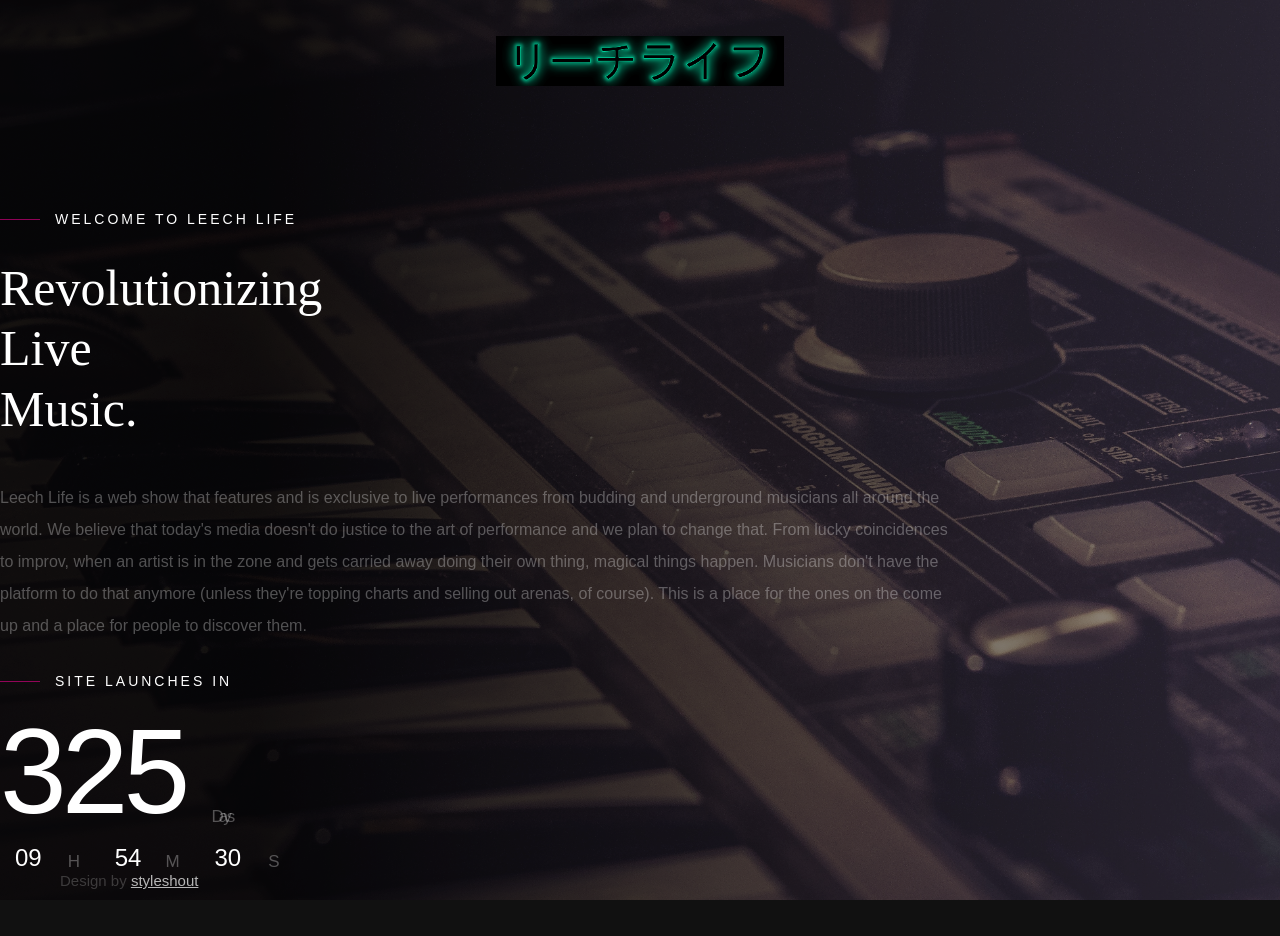
==== index.html @ 6edd4571 "cc" ====
<!DOCTYPE html>
<html class="no-js" lang="en">
<head>
 <title> Leech Life </title>
    <!--- basic page needs
    ================================================== -->
    <meta charset="utf-8">
 
    <meta name="description" content="">
    <meta name="author" content="">

    <!-- mobile specific metas
    ================================================== -->
    <meta name="viewport" content="width=device-width, initial-scale=1">

    <!-- CSS
    ================================================== -->
    <link rel="stylesheet" href="css/base.css">
    <link rel="stylesheet" href="css/vendor.css">
    <link rel="stylesheet" href="css/main.css">

    <!-- script
    ================================================== -->
    <script src="js/modernizr.js"></script>
    <script src="js/pace.min.js"></script>



    
</head> 

<body>

    <!-- home
    ================================================== -->
    <main class="s-home s-home--static">

        <div class="overlay"></div>

        <div class="home-content">

            <div class="home-logo">
                <a href="index.html">
                    <img src="images/logo.gif" alt="Homepage">
                </a>
            </div>

            <div class="row home-content__main">

                <div class="col-eight home-content__text pull-right">
                    <h3>Welcome to Leech Life</h3>

                    <h1>
                    Revolutionizing <br>
                    Live <br> Music.
                    </h1>
 
                    <p>
                 Leech Life is a web show that features and is exclusive to live performances from budding and underground musicians all around the world. We believe that today's media doesn't do justice to the art of performance and we plan to change that. From lucky coincidences to improv, when an artist is in the zone and gets carried away doing their own thing, magical things happen. Musicians don't have the platform to do that anymore (unless they're topping charts and selling out arenas, of course). This is a place for the ones on the come up and a place for people to discover them.

                    </p>

                    <div class="home-content__subscribe">
                        
                    </div>
                </div>  <!-- end home-content__text -->

                <div class="col-four home-content__counter">
                    <h3>Site Launches in</h3>

                    <div class="home-content__clock">
                        <div class="top">
                            <div class="time days">
                                325
                                <span>Days</span>
                            </div>
                        </div>    
                        <div class="time hours">
                            09
                            <span>H</span>
                        </div>
                        <div class="time minutes">
                            54
                            <span>M</span>
                        </div>
                        <div class="time seconds">
                            30
                            <span>S</span>
                        </div>
                    </div>  <!-- end home-content__clock -->
                </div>  <!-- end home-content__counter -->

            </div>  <!-- end home-content__main -->

            <ul class="home-social">
                <li>
                <a href="https://www.facebook.com/Leech-Life-Music-225898601422349/"><i class="fab fa-facebook-f" aria-hidden="true"></i><span>Facebook</span></a>
                </li>
                
                <li>
                <a href="https://www.instagram.com/leechlifemusic/?hl=en"><i class="fab fa-instagram" aria-hidden="true"></i><span>Instagram</span></a>
                </li>
               <li>
                            <a href="#0"><i class="fab fa-twitter" aria-hidden="true"></i>
                            <span>Twiiter</span></a>
                        </li>
<li>
                            <a href="#0"><i class="fab fa-dribbble" aria-hidden="true"></i>
                            <span>Dribbble</span></a>
                        </li>
  
            </ul> <!-- end home-social --> 

            <div class="row home-copyright">
                
                <span>Design by <a href="https://www.styleshout.com/">styleshout</a></span>
            </div> <!-- end home-copyright -->
            <div class="home-content__line"></div>

        </div> <!-- end home-content -->

    </main> <!-- end s-home -->

    <!-- info
    ================================================== -->
    


    <!-- preloader
    ================================================== -->
    <div id="preloader">
        <div id="loader">
            <div class="line-scale-pulse-out">
                <div></div>
                <div></div>
                <div></div>
                <div></div>
                <div></div>
            </div>
        </div>
    </div>

    <!-- Java Script
    ================================================== -->
    <script src="js/jquery-3.2.1.min.js"></script>
    <script src="js/plugins.js"></script>
    <script src="js/main.js"></script>

</body>

</html>
---- css/main.css ----
/* =================================================================== 
 *
 *  Count v1.0 Main Stylesheet
 *  04-16-2018
 *  ------------------------------------------------------------------
 *
 *  TOC:
 *  # base style overrides
 *    ## links
 *  # typography & general theme styles
 *    ## lists
 *    ## responsive video container
 *    ## floated image
 *    ## tables
 *    ## Spacing
 *    ## pace.js styles - minimal
 *  # preloader
 *  # forms
 *    ## style placeholder text
 *    ## change autocomplete styles in chrome
 *  # buttons
 *  # additional components
 *    ## additional typo styles
 *  # home
 *    ## home slides
 *    ## home particles 
 *    ## site logo
 *    ## home content
 *    ## home social
 *    ## home copyright
 *    ## home animations
 *  # info
 *    ## info toggle
 *
 * =================================================================== */


/* ===================================================================
 * # base style overrides - (_document-setup.scss)
 *
 * ------------------------------------------------------------------- */
html {
  font-size: 10px;
}

@media only screen and (max-width:400px) {
  html {
    font-size: 9.411764705882353px;
  }

}

html,
body {
  height: 100%;  /* prevent horizontal scrolling */
  overflow: hidden;
}

body {
  background: #111111;
  font-family: "metropolis-regular", sans-serif;
  font-size: 1.7rem;
  font-style: normal;
  font-weight: normal;
  line-height: 1.765;
  color: #757575;
  margin: 0;
  padding: 0;
}

/* ------------------------------------------------------------------- 
 * ## links - (_document-setup.scss)
 * ------------------------------------------------------------------- */
a {
  color: #ec008c;
  -webkit-transition: all 0.3s ease-in-out;
  transition: all 0.3s ease-in-out;
}

a:hover,
a:focus,
a:active {
  color: #0087cc;
}

a:hover,
a:active {
  outline: 0;
}



/* ===================================================================
 * # typography & general theme styles - (_document-setup.scss)
 * 
 * ------------------------------------------------------------------- */
h1, h2, h3, h4, h5, h6, .h1, .h2, .h3, .h4, .h5, .h6 {
  font-family: "domine-regular", serif;
  color: #000000;
  font-style: normal;
  font-weight: normal;
  text-rendering: optimizeLegibility;
}

h1, .h1, h2, .h2, h3, .h3, h4, .h4 {
  margin-top: 6rem;
  margin-bottom: 1.8rem;
}

@media only screen and (max-width:600px) {
  h1, .h1, h2, .h2, h3, .h3, h4, .h4 {
    margin-top: 5.1rem;
  }
}

h5, .h5, h6, .h6 {
  margin-top: 4.2rem;
  margin-bottom: 1.5rem;
}

@media only screen and (max-width:600px) {
  h5, .h5, h6, .h6 {
    margin-top: 3.6rem;
    margin-bottom: 0.9rem;
  }
}

h1, .h1 {
  font-size: 3.6rem;
  line-height: 1.25;
  letter-spacing: -.1rem;
}

@media only screen and (max-width:600px) {
  h1, .h1 {
    font-size: 3.3rem;
    letter-spacing: -.07rem;
  }

}

h2, .h2 {
  font-size: 3rem;
  line-height: 1.3;
}

h3, .h3 {
  font-size: 2.4rem;
  line-height: 1.25;
}

h4, .h4 {
  font-size: 2.1rem;
  line-height: 1.286;
}

h5, .h5 {
  font-size: 1.6rem;
  line-height: 1.313;
}

h6, .h6 {
  font-size: 1.3rem;
  line-height: 1.385;
  text-transform: uppercase;
  letter-spacing: .16rem;
}

p img {
  margin: 0;
}

p.lead {
  font-family: "metropolis-light", sans-serif;
  font-size: 2rem;
  font-weight: 300;
  line-height: 1.8;
  margin-bottom: 3.6rem;
  color: #000000;
}

@media only screen and (max-width:800px) {
  p.lead {
    font-size: 1.8rem;
  }

}

em,
i,
strong,
b {
  font-size: inherit;
  line-height: inherit;
  font-style: normal;
  font-weight: normal;
}

em,
i {
  font-family: "metropolis-italic", sans-serif;
}

strong,
b {
  font-family: "metropolis-bold", sans-serif;
}

small {
  font-size: 1.2rem;
  line-height: inherit;
}

blockquote {
  margin: 3.9rem 0;
  padding-left: 4.5rem;
  position: relative;
}

blockquote:before {
  content: "\201C";
  font-size: 10rem;
  line-height: 0px;
  margin: 0;
  color: rgba(0, 0, 0, 0.25);
  font-family: arial, sans-serif;
  position: absolute;
  top: 3.6rem;
  left: 0;
}

blockquote p {
  font-family: "domine-regular", serif;
  padding: 0;
  font-size: 2.1rem;
  line-height: 1.857;
  color: #111111;
}

blockquote cite {
  display: block;
  font-family: "domine-regular", serif;
  font-size: 1.4rem;
  font-style: normal;
  line-height: 1.5;
}

blockquote cite:before {
  content: "\2014 \0020";
}

blockquote cite a,
blockquote cite a:visited {
  color: #828282;
  border: none;
}

abbr {
  font-family: "metropolis-bold", sans-serif;
  font-variant: small-caps;
  text-transform: lowercase;
  letter-spacing: .05rem;
  color: #828282;
}

var,
kbd,
samp,
code,
pre {
  font-family: Consolas, "Andale Mono", Courier, "Courier New", monospace;
}

pre {
  padding: 2.4rem 3rem 3rem;
  background: #F1F1F1;
  overflow-x: auto;
}

code {
  font-size: 1.4rem;
  margin: 0 .2rem;
  padding: .3rem .6rem;
  white-space: nowrap;
  background: #F1F1F1;
  border: 1px solid #E1E1E1;
  border-radius: 3px;
}

pre > code {
  display: block;
  white-space: pre;
  line-height: 2;
  padding: 0;
  margin: 0;
}

pre.prettyprint > code {
  border: none;
}

del {
  text-decoration: line-through;
}

abbr[title],
dfn[title] {
  border-bottom: 1px dotted;
  cursor: help;
  text-decoration: none;
}

mark {
  background: #ffd900;
  color: #000000;
}

hr {
  border: solid rgba(0, 0, 0, 0.1);
  border-width: 1px 0 0;
  clear: both;
  margin: 2.4rem 0 1.5rem;
  height: 0;
}

/* ------------------------------------------------------------------- 
 * ## lists - (_document-setup.scss)
 * ------------------------------------------------------------------- */
ol {
  list-style: decimal;
}

ul {
  list-style: disc;
}

li {
  display: list-item;
}

ol,
ul {
  margin-left: 1.7rem;
}

ul li {
  padding-left: .4rem;
}

ul ul,
ul ol,
ol ol,
ol ul {
  margin: .6rem 0 .6rem 1.7rem;
}

ul.disc li {
  display: list-item;
  list-style: none;
  padding: 0 0 0 .8rem;
  position: relative;
}

ul.disc li::before {
  content: "";
  display: inline-block;
  width: 8px;
  height: 8px;
  border-radius: 50%;
  background: #ec008c;
  position: absolute;
  left: -17px;
  top: 11px;
  vertical-align: middle;
}

dt {
  margin: 0;
  color: #ec008c;
}

dd {
  margin: 0 0 0 2rem;
}

/* ------------------------------------------------------------------- 
 * ## responsive video container - (_document-setup.scss)
 * ------------------------------------------------------------------- */
.video-container {
  position: relative;
  padding-bottom: 56.25%;
  height: 0;
  overflow: hidden;
}

.video-container iframe,
.video-container object,
.video-container embed,
.video-container video {
  position: absolute;
  top: 0;
  left: 0;
  width: 100%;
  height: 100%;
}

/* ------------------------------------------------------------------- 
 * ## floated image - (_document-setup.scss)
 * ------------------------------------------------------------------- */
img.pull-right {
  margin: 1.5rem 0 0 3rem;
}

img.pull-left {
  margin: 1.5rem 3rem 0 0;
}

/* ------------------------------------------------------------------- 
 * ## tables - (_document-setup.scss)
 * ------------------------------------------------------------------- */
table {
  border-width: 0;
  width: 100%;
  max-width: 100%;
  font-family: "metropolis-regular", sans-serif;
}

th,
td {
  padding: 1.5rem 3rem;
  text-align: left;
  border-bottom: 1px solid #E8E8E8;
}

th {
  color: #000000;
  font-family: "domine-bold", serif;
}

td {
  line-height: 1.5;
}

th:first-child,
td:first-child {
  padding-left: 0;
}

th:last-child,
td:last-child {
  padding-right: 0;
}

.table-responsive {
  overflow-x: auto;
  -webkit-overflow-scrolling: touch;
}

/* ------------------------------------------------------------------- 
 * ## Spacing - (_document-setup.scss)
 * ------------------------------------------------------------------- */
button,
.btn {
  margin-bottom: 1.2rem;
}

fieldset {
  margin-bottom: 1.5rem;
}

input,
textarea,
select,
pre,
blockquote,
figure,
table,
p,
ul,
ol,
dl,
form,
.video-container,
.ss-custom-select {
  margin-bottom: 3rem;
}

/* ------------------------------------------------------------------- 
 * ## pace.js styles - minimal - (_document-setup.scss)
 * ------------------------------------------------------------------- */
.pace {
  -webkit-pointer-events: none;
  pointer-events: none;
  -webkit-user-select: none;
  -moz-user-select: none;
  user-select: none;
}

.pace-inactive {
  display: none;
}

.pace .pace-progress {
  background: #ec008c;
  position: fixed;
  z-index: 900;
  top: 0;
  right: 100%;
  width: 100%;
  height: 4px;
}

.oldie .pace {
  display: none;
}



/* ===================================================================
 * # preloader - (_preloader-line-scale-pulse-out.scss)
 *
 * ------------------------------------------------------------------- */
#preloader {
  position: fixed;
  top: 0;
  left: 0;
  right: 0;
  bottom: 0;
  background: #050505;
  z-index: 800;
  height: 100%;
  width: 100%;
  display: table;
}

.no-js #preloader,
.oldie #preloader {
  display: none;
}

#loader {
  display: table-cell;
  text-align: center;
  vertical-align: middle;
}

.line-scale-pulse-out > div {
  background-color: #ec008c;
  width: 4px;
  height: 35px;
  border-radius: 2px;
  margin: 2px;
  -webkit-animation-fill-mode: both;
  animation-fill-mode: both;
  display: inline-block;
  -webkit-animation: line-scale-pulse-out 0.9s -0.6s infinite cubic-bezier(0.85, 0.25, 0.37, 0.85);
  animation: line-scale-pulse-out 0.9s -0.6s infinite cubic-bezier(0.85, 0.25, 0.37, 0.85);
}

.line-scale-pulse-out > div:nth-child(2),
.line-scale-pulse-out > div:nth-child(4) {
  -webkit-animation-delay: -0.4s !important;
  animation-delay: -0.4s !important;
}

.line-scale-pulse-out > div:nth-child(1),
.line-scale-pulse-out > div:nth-child(5) {
  -webkit-animation-delay: -0.2s !important;
  animation-delay: -0.2s !important;
}

@-webkit-keyframes line-scale-pulse-out {
  0% {
    -webkit-transform: scaley(1);
    transform: scaley(1);
  }

  50% {
    -webkit-transform: scaley(0.4);
    transform: scaley(0.4);
  }

  100% {
    -webkit-transform: scaley(1);
    transform: scaley(1);
  }

}

@keyframes line-scale-pulse-out {
  0% {
    -webkit-transform: scaley(1);
    transform: scaley(1);
  }

  50% {
    -webkit-transform: scaley(0.4);
    transform: scaley(0.4);
  }

  100% {
    -webkit-transform: scaley(1);
    transform: scaley(1);
  }

}



/* ===================================================================
 * # forms - (_forms.scss)
 *
 * ------------------------------------------------------------------- */
fieldset {
  border: none;
}

input[type="email"],
input[type="number"],
input[type="search"],
input[type="text"],
input[type="tel"],
input[type="url"],
input[type="password"],
textarea,
select {
  display: block;
  height: 6rem;
  padding: 1.5rem 2.4rem;
  border: 0;
  outline: none;
  color: #151515;
  font-family: "metropolis-regular", sans-serif;
  font-size: 1.5rem;
  line-height: 3rem;
  max-width: 100%;
  background: rgba(0, 0, 0, 0.12);
  -webkit-transition: all 0.3s ease-in-out;
  transition: all 0.3s ease-in-out;
}

.ss-custom-select {
  position: relative;
  padding: 0;
}

.ss-custom-select select {
  -webkit-appearance: none;
  -moz-appearance: none;
  -ms-appearance: none;
  -o-appearance: none;
  appearance: none;
  text-indent: 0.01px;
  text-overflow: '';
  margin: 0;
  line-height: 3rem;
  vertical-align: middle;
}

.ss-custom-select select option {
  padding-left: 2rem;
  padding-right: 2rem;
}

.ss-custom-select select::-ms-expand {
  display: none;
}

.ss-custom-select::after {
  border-bottom: 2px solid rgba(0, 0, 0, 0.5);
  border-right: 2px solid rgba(0, 0, 0, 0.5);
  content: '';
  display: block;
  height: 8px;
  width: 8px;
  margin-top: -7px;
  pointer-events: none;
  position: absolute;
  right: 2.4rem;
  top: 50%;
  -webkit-transform-origin: 66% 66%;
  -ms-transform-origin: 66% 66%;
  transform-origin: 66% 66%;
  -webkit-transform: rotate(45deg);
  -ms-transform: rotate(45deg);
  transform: rotate(45deg);
  -webkit-transition: all 0.15s ease-in-out;
  transition: all 0.15s ease-in-out;
}

/* IE9 and below */
.oldie .ss-custom-select::after {
  display: none;
}

textarea {
  min-height: 25rem;
}

input[type="email"]:focus,
input[type="number"]:focus,
input[type="search"]:focus,
input[type="text"]:focus,
input[type="tel"]:focus,
input[type="url"]:focus,
input[type="password"]:focus,
textarea:focus,
select:focus {
  color: #000000;
}

label,
legend {
  font-family: "metropolis-semibold", sans-serif;
  font-size: 1.4rem;
  font-weight: normal;
  margin-bottom: .9rem;
  line-height: 1.714;
  color: #000000;
  display: block;
}

input[type="checkbox"],
input[type="radio"] {
  display: inline;
}

label > .label-text {
  display: inline-block;
  margin-left: 1rem;
  font-family: "metropolis-regular", sans-serif;
  font-weight: normal;
  line-height: inherit;
}

label > input[type="checkbox"],
label > input[type="radio"] {
  margin: 0;
  position: relative;
  top: .15rem;
}

/* ------------------------------------------------------------------- 
 * ## style placeholder text
 * ------------------------------------------------------------------- */
::-webkit-input-placeholder {
  color: #828282;
}

:-moz-placeholder {
  color: #828282;  /* Firefox 18- */
}

::-moz-placeholder {
  color: #828282;  /* Firefox 19+ */
}

:-ms-input-placeholder {
  color: #828282;
}

.placeholder {
  color: #828282 !important;
}

/* ------------------------------------------------------------------- 
 * ## change autocomplete styles in chrome
 * ------------------------------------------------------------------- */
input:-webkit-autofill,
input:-webkit-autofill:hover,
input:-webkit-autofill:focus
input:-webkit-autofill,
textarea:-webkit-autofill,
textarea:-webkit-autofill:hover
textarea:-webkit-autofill:focus,
select:-webkit-autofill,
select:-webkit-autofill:hover,
select:-webkit-autofill:focus {
  -webkit-text-fill-color: #ec008c;
  transition: background-color 5000s ease-in-out 0s;
}




/* ===================================================================
 * # buttons - (_button.scss)
 *
 * ------------------------------------------------------------------- */
.btn,
button,
input[type="submit"],
input[type="reset"],
input[type="button"] {
  display: inline-block;
  font-family: "metropolis-semibold", sans-serif;
  font-size: 1.2rem;
  text-transform: uppercase;
  letter-spacing: .3rem;
  height: 5.4rem;
  line-height: 5rem;
  padding: 0 3rem;
  margin: 0 .3rem 1.2rem 0;
  color: #000000;
  text-decoration: none;
  text-align: center;
  white-space: nowrap;
  cursor: pointer;
  -webkit-transition: all 0.3s ease-in-out;
  transition: all 0.3s ease-in-out;
  background-color: #c5c5c5;
  border: .2rem solid #c5c5c5;
}

.btn:hover,
button:hover,
input[type="submit"]:hover,
input[type="reset"]:hover,
input[type="button"]:hover,
.btn:focus,
button:focus,
input[type="submit"]:focus,
input[type="reset"]:focus,
input[type="button"]:focus {
  background-color: #b8b8b8;
  border-color: #b8b8b8;
  color: #000000;
  outline: 0;
}

/* button primary
 * ------------------------------------------------- */
.btn.btn--primary,
button.btn--primary,
input[type="submit"].btn--primary,
input[type="reset"].btn--primary,
input[type="button"].btn--primary {
  background: #ec008c;
  border-color: #ec008c;
  color: #FFFFFF;
}

.btn.btn--primary:hover,
button.btn--primary:hover,
input[type="submit"].btn--primary:hover,
input[type="reset"].btn--primary:hover,
input[type="button"].btn--primary:hover,
.btn.btn--primary:focus,
button.btn--primary:focus,
input[type="submit"].btn--primary:focus,
input[type="reset"].btn--primary:focus,
input[type="button"].btn--primary:focus {
  background: #d3007d;
  border-color: #d3007d;
}

/* button modifiers
 * ------------------------------------------------- */
.btn.full-width,
button.full-width {
  width: 100%;
  margin-right: 0;
}

.btn--medium,
button.btn--medium {
  height: 5.7rem !important;
  line-height: 5.3rem !important;
}

.btn--large,
button.btn--large {
  height: 6rem !important;
  line-height: 5.6rem !important;
}

.btn--stroke,
button.btn--stroke {
  background: transparent !important;
  border: 0.2rem solid #000000;
  color: #000000;
}

.btn--stroke:hover,
button.btn--stroke:hover {
  background: #000000 !important;
  border: 0.2rem solid #000000;
  color: #FFFFFF;
}

.btn--pill,
button.btn--pill {
  padding-left: 3rem !important;
  padding-right: 3rem !important;
  border-radius: 1000px !important;
}

button::-moz-focus-inner,
input::-moz-focus-inner {
  border: 0;
  padding: 0;
}




/* =================================================================== 
 * # additional components - (_others.scss)
 *
 * ------------------------------------------------------------------- */

/* ------------------------------------------------------------------- 
 * ## additional typo styles - (_additional-typo.scss)
 * ------------------------------------------------------------------- */

/* drop cap 
 * ----------------------------------------------- */
.drop-cap:first-letter {
  float: left;
  margin: 0;
  padding: 1.5rem .6rem 0 0;
  font-size: 8.4rem;
  font-family: "metropolis-bold", sans-serif;
  font-weight: normal;
  line-height: 6rem;
  text-indent: 0;
  background: transparent;
  color: #000000;
}

/* line definition style 
 * ----------------------------------------------- */
.lining dt,
.lining dd {
  display: inline;
  margin: 0;
}

.lining dt + dt:before,
.lining dd + dt:before {
  content: "\A";
  white-space: pre;
}

.lining dd + dd:before {
  content: ", ";
}

.lining dd + dd:before {
  content: ", ";
}

.lining dd:before {
  content: ": ";
  margin-left: -0.2em;
}

/* dictionary definition style 
 * ----------------------------------------------- */
.dictionary-style dt {
  display: inline;
  counter-reset: definitions;
}

.dictionary-style dt + dt:before {
  content: ", ";
  margin-left: -0.2em;
}

.dictionary-style dd {
  display: block;
  counter-increment: definitions;
}

.dictionary-style dd:before {
  content: counter(definitions, decimal) ". ";
}

/** 
 * Pull Quotes
 * -----------
 * markup:
 *
 * <aside class="pull-quote">
 *    <blockquote>
 *      <p></p>
 *    </blockquote>
 *  </aside>
 *
 * --------------------------------------------------------------------- */
.pull-quote {
  position: relative;
  padding: 2.1rem 3rem 2.1rem 0px;
}

.pull-quote:before,
.pull-quote:after {
  height: 1em;
  position: absolute;
  font-size: 10rem;
  font-family: Arial, Sans-Serif;
  color: rgba(0, 0, 0, 0.25);
}

.pull-quote:before {
  content: "\201C";
  top: -3.6rem;
  left: 0;
}

.pull-quote:after {
  content: '\201D';
  bottom: 3.6rem;
  right: 0;
}

.pull-quote blockquote {
  margin: 0;
}

.pull-quote blockquote:before {
  content: none;
}

/** 
 * Stats Tab
 * ---------
 * markup:
 *
 * <ul class="stats-tabs">
 *    <li><a href="#">[value]<em>[name]</em></a></li>
 *  </ul>
 *
 * Extend this object into your markup.
 *
 * --------------------------------------------------------------------- */
.stats-tabs {
  padding: 0;
  margin: 3rem 0;
}

.stats-tabs li {
  display: inline-block;
  margin: 0 1.5rem 3rem 0;
  padding: 0 1.5rem 0 0;
  border-right: 1px solid rgba(0, 0, 0, 0.2);
}

.stats-tabs li:last-child {
  margin: 0;
  padding: 0;
  border: none;
}

.stats-tabs li a {
  display: inline-block;
  font-size: 2.5rem;
  font-family: "metropolis-bold", sans-serif;
  font-weight: normal;
  border: none;
  color: #000000;
}

.stats-tabs li a:hover {
  color: #ec008c;
}

.stats-tabs li a em {
  display: block;
  margin: .6rem 0 0 0;
  font-size: 1.4rem;
  font-family: "metropolis-regular", sans-serif;
  color: #828282;
}



/* ===================================================================
 * # home - (_site-layout.scss) 
 *
 * ------------------------------------------------------------------- */
.s-home {
  z-index: 501;
  display: table;
  width: 100%;
  height: 100%;
  min-height: 720px;
  background-color: #111111;
  position: relative; 
  -webkit-transform: translateZ(0);
  -ms-transform: translateZ(0);
  transform: translateZ(0);
  -webkit-backface-visibility: hidden;
  backface-visibility: hidden;  
  height: 100vh;
  overflow-y: auto;
  -webkit-transition: -webkit-transform 0.7s;
  transition: transform 0.7s;
  -webkit-transition-timing-function: cubic-bezier(0.91, 0.01, 0.6, 0.99);
  transition-timing-function: cubic-bezier(0.91, 0.01, 0.6, 0.99);
}

.s-home--static {
  background-position: center center;
  background-repeat: no-repeat;
  background-size: cover;
  background-image: url(../images/hero-bg.jpg);
}

.s-home--static::before {
  display: block;
  content: "";
  position: absolute;
  top: 0;
  left: 0;
  width: 100%;
  height: 100%;
  opacity: .85;
  background: linear-gradient(to right, black 0%, black 20%, transparent 100%);
}

.s-home--particles {
  background: #141414;
  background: radial-gradient(circle, #141414 0%, black 100%);
}

.s-home--particles::before {
  display: block;
  content: "";
  position: absolute;
  top: 0;
  left: 0;
  width: 100%;
  height: 100%;
  opacity: .35;
  background: #000000;
}

.s-home .overlay {
  position: absolute;
  top: 0;
  left: 0;
  width: 100%;
  height: 100%;
  opacity: .3;
  background-color: #000000;
}

.s-home .gradient-overlay {
  display: block;
  content: "";
  position: absolute;
  top: 0;
  left: 0;
  width: 100%;
  height: 100%;
  opacity: .6;
  background: linear-gradient(to right, black 0%, black 20%, transparent 100%);
}

.info-is-visible .s-home {
  -webkit-transform: translateX(100%);
  -ms-transform: translateX(100%);
  transform: translateX(100%);
}


/* -------------------------------------------------------------------
 * ## home slides  - (_site-layout.scss) 
 * ------------------------------------------------------------------- */
.home-slider {
  position: absolute;
  top: 0;
  left: 0;
  width: 100%;
  height: 100%;
}

.home-slider-img {
  background-repeat: no-repeat;
  background-position: 50% 50%;
  background-size: cover;
  height: 100vh;
}

.home-slider-img::before {
  display: block;
  content: "";
  position: absolute;
  top: 0;
  left: 0;
  width: 100%;
  height: 100%;
  opacity: .9;
  background: linear-gradient(to right, black 0%, black 20%, transparent 100%);
}


/* -------------------------------------------------------------------
 * ## home particles   - (_site-layout.scss) 
 * ------------------------------------------------------------------- */
.home-particles {
  position: absolute;
  top: 0;
  left: 0;
  width: 100%;
  height: 100%;
  background-color: transparent;
  padding: 0;
  margin: 0;
  opacity: .35;
}

.home-particles canvas {
  position: absolute;
  top: 0;
  left: 0;
  width: 100%;
  height: 100%;
}


/* -------------------------------------------------------------------
 * ## site logo  - (_site-layout.scss) 
 * ------------------------------------------------------------------- */
.home-logo {
  z-index: 502;
  display: block;
  margin: 0 auto;
  padding: 0;
  position: relative;
  top: 36px;
  width:288px;
}

.home-logo a {
  display: block;
  margin: 0;
  padding: 0;
  outline: 0;
  border: none;
  -webkit-transition: all 0.3s ease-in-out;
  transition: all 0.3s ease-in-out;
}

.home-logo img {
  width: 288px;
  height: 49.5px;
}


/* ------------------------------------------------------------------- 
 * ## home content - (_site-layout.scss) 
 * ------------------------------------------------------------------- */
.home-content {
  display: table-cell;
  width: 100%;
  height: 100%;
  vertical-align: middle;
  padding-bottom: 6rem;
  position: relative;
}

.home-content h3 {
  font-family: "metropolis-medium", sans-serif;
  font-size: 1.4rem;
  line-height: 1.286;
  text-transform: uppercase;
  letter-spacing: .3rem;
  color: white;
  margin-top: 0;
  margin-bottom: 3rem;
  padding-left: 55px;
  position: relative;
}

.home-content h3::before {
  content: "";
  display: block;
  background-color: rgba(236, 0, 140, 0.6);
  width: 40px;
  height: 1px;
  position: absolute;
  left: 0;
  top: 50%;
}

.home-content h1 {
  font-size: 6.4rem;
  line-height: 1.219;
  margin-top: 0;
  color: #FFFFFF;
  letter-spacing: 0;
}

.home-content__main {
  max-width: 1400px;
  padding-top: 15rem;
  position: relative;
  overflow: hidden;
}

.home-content__text p {
  font-size: 1.8rem;
  line-height: 2;
  color: rgba(255, 255, 255, 0.3);
  margin-top: 6.6rem;
  margin-right: 15%;
}

.home-content__subscribe {
  max-width: 420px;
  margin: 4.2rem 0 0 0;
  padding: 0;
  position: relative;
}

#mc-form {
  width: 100%;
}

#mc-form input[type="email"] {
  width: 100%;
  height: 5.4rem;
  font-size: 1.5rem;
  line-height: 3rem;
  padding: 1.2rem 170px 1.2rem 24px;
  background: rgba(255, 255, 255, 0.05);
  color: #FFFFFF;
  margin-bottom: 1.8rem;
}

#mc-form input[type="email"]::-webkit-input-placeholder {
  color: white;
}

#mc-form input[type="email"]:-moz-placeholder {
  color: white;
}

#mc-form input[type="email"]::-moz-placeholder {
  color: white;
}

#mc-form input[type="email"]:-ms-input-placeholder {
  color: white;
}

#mc-form input[type="email"].placeholder {
  color: white !important;
}

#mc-form input[type=submit] {
  color: #FFFFFF;
  background: #ec008c;
  border-color: #ec008c;
  padding: 0 25px;
  margin: 0;
  position: absolute;
  top: 0;
  right: 0;
}

#mc-form label {
  color: #FFFFFF;
  font-family: "metropolis-regular", sans-serif;
  font-size: 1.3rem;
  padding: 0 2rem;
}

#mc-form label i {
  padding-right: 6px;
}

.home-content__counter {
  padding-right: 6rem;
}

.home-content__counter .top {
  margin-bottom: 1.5rem;
  position: relative;
  left: -1.5rem;
}

.home-content__counter .time {
  color: #FFFFFF;
  font-family: "metropolis-light", sans-serif;
  font-size: 3rem;
  line-height: 1;
  display: inline-block;
  padding-right: 1.5rem;
  margin: 0 1.5rem;
  min-width: 6rem;
  position: relative;
}

.home-content__counter .time span {
  color: rgba(255, 255, 255, 0.3);
  font-size: 2rem;
  position: absolute;
  bottom: 0;
  right: 0;
}

.home-content__counter .days {
  font-family: "metropolis-extralight", sans-serif;
  font-size: 17.5rem;
  letter-spacing: -.5rem;
  padding-right: 6rem;
  margin-top: -0.9rem;
}

.
}

.home-content__line {
  display: block;
  width: 1px;
  height: 12rem;
  background-color: #ec008c;
  position: absolute;
  right: 84px;
  bottom: 0;
}


/* ------------------------------------------------------------------- 
 * ## home social - (_site-layout.scss) 
 * ------------------------------------------------------------------- */
.home-social {
  list-style: none;
  font-family: "metropolis-regular", sans-serif;
  margin: 0;
  position: absolute;
  top: 50%;
  right: 6.6rem;
  -webkit-transform: translate3d(0, -50%, 0);
  -ms-transform: translate3d(0, -50%, 0);
  transform: translate3d(0, -50%, 0);
}

.home-social a {
  color: #FFFFFF;
  -webkit-transition: all 0.5s ease-in-out;
  transition: all 0.5s ease-in-out;
}

.home-social li {
  position: relative;
  padding: .9rem 0;
}

.home-social li a {
  display: block;
  width: 36px;
  height: 36px;
}

.home-social i,
.home-social span {
  position: absolute;
  top: 0;
  line-height: 36px;
  -webkit-transition: all 0.5s ease-in-out;
  transition: all 0.5s ease-in-out;
}

.home-social i {
  font-size: 20px;
  right: 0;
  text-align: center;
  display: inline-block;
  width: 36px;
  height: 36px;
}

.home-social span {
  font-size: 1.2rem;
  color: #ec008c;
  right: 6rem;
  opacity: 0;
  visibility: hidden;
  -webkit-transform: scale(0);
  -ms-transform: scale(0);
  transform: scale(0);
  -webkit-transform-origin: 100% 50%;
  -ms-transform-origin: 100% 50%;
  transform-origin: 100% 50%;
}

.home-social span::after {
  display: block;
  content: "";
  width: 8px;
  height: 1px;
  background-color: rgba(255, 255, 255, 0.15);
  position: absolute;
  top: 50%;
  right: -18px;
}

.home-social li:hover span {
  opacity: 1;
  visibility: visible;
  -webkit-transform: scale(1);
  -ms-transform: scale(1);
  transform: scale(1);
}


/* ------------------------------------------------------------------- 
 * ## home copyright - (_site-layout.scss) 
 * ------------------------------------------------------------------- */
.home-copyright {
  z-index: 502;
  font-size: 1.5rem;
  line-height: 1.8;
  color: rgba(255, 255, 255, 0.2);
  padding: 30px 60px 42px;
  position: absolute;
  left: 0;
  bottom: 0;
}

.home-copyright a {
  color: rgba(255, 255, 255, 0.7);
}

.home-copyright span {
  display: inline-block;
}

.home-copyright span::after {
  content: "|";
  display: inline-block;
  padding: 0 .5rem 0 .8rem;
  color: rgba(255, 255, 255, 0.1);
}

.home-copyright span:last-child::after {
  display: none;
}

/* animate .home-content__main
 * ------------------------------------------------------------------- */
html.ss-preload .home-content__main {
  opacity: 0;
}

html.ss-loaded .home-content__main {
  animation-duration: 2s;
  -webkit-animation-name: fadeIn;
  animation-name: fadeIn;
}

html.no-csstransitions .home-content__main {
  opacity: 1;
}


/* ------------------------------------------------------------------- 
 * ## home animations
 * ------------------------------------------------------------------- */

/* fade in */
@-webkit-keyframes fadeIn {
  from {
    opacity: 0;
    -webkit-transform: translate3d(0, 150%, 0);
    -ms-transform: translate3d(0, 150%, 0);
    transform: translate3d(0, 150%, 0);
  }

  to {
    opacity: 1;
    -webkit-transform: translate3d(0, 0, 0);
    -ms-transform: translate3d(0, 0, 0);
    transform: translate3d(0, 0, 0);
  }

}

@keyframes fadeIn {
  from {
    opacity: 0;
    -webkit-transform: translate3d(0, 150%, 0);
    -ms-transform: translate3d(0, 150%, 0);
    transform: translate3d(0, 150%, 0);
  }

  to {
    opacity: 1;
    -webkit-transform: translate3d(0, 0, 0);
    -ms-transform: translate3d(0, 0, 0);
    transform: translate3d(0, 0, 0);
  }

}

/* fade out */
@-webkit-keyframes fadeOut {
  from {
    opacity: 1;
  }

  to {
    opacity: 0;
    -webkit-transform: translate3d(0, -150%, 0);
    -ms-transform: translate3d(0, -150%, 0);
    transform: translate3d(0, -150%, 0);
  }

}

@keyframes fadeOut {
  from {
    opacity: 1;
  }

  to {
    opacity: 0;
    -webkit-transform: translate3d(0, -150%, 0);
    -ms-transform: translate3d(0, -150%, 0);
    transform: translate3d(0, -150%, 0);
  }

}

/* ------------------------------------------------------------------- 
 * responsive:
 * home
 * ------------------------------------------------------------------- */
@media only screen and (max-width:1500px) {
  .home-content h1 {
    font-size: 5.8rem;
  }

  .home-content__main {
    max-width: 1200px;
  }

  .home-content__text p {
    font-size: 1.7rem;
    margin-top: 4.8rem;
    margin-right: 10%;
  }

  .home-content__counter .time {
    font-size: 2.8rem;
    min-width: 5.8rem;
  }

  .home-content__counter .time span {
    font-size: 1.8rem;
  }

  .home-content__counter .days {
    font-size: 14.5rem;
  }

  .home-content__counter .days span {
    padding: 6px 12px;
  }

}

@media only screen and (max-width:1400px) {

  .home-content h1 {
    font-size: 5rem;
  }

  .home-content__main {
    max-width: 1000px;
  }

  .home-content__text p {
    font-size: 1.6rem;
    margin-top: 4.2rem;
    margin-right: 5%;
  }

  .home-content__subscribe {
    margin: 3rem 0 0 0;
  }

  .home-content__counter .time {
    font-size: 2.4rem;
    min-width: 5rem;
  }

  .home-content__counter .time span {
    font-size: 1.7rem;
  }

  .home-content__counter .days {
    font-size: 12rem;
    padding-right: 5.5rem;
  }

  .home-content__counter .days span {
    padding: 6px 10px;
  }

  .home-content__line {
    right: 54px;
  }

  .home-social {
    right: 3.6rem;
  }

  .home-social li a {
    height: 32px;
    width: 32px;
  }

  .home-social i,
  .home-social span {
    line-height: 32px;
  }

  .home-social i {
    font-size: 18px;
    height: 32px;
    width: 32px;
  }

  .home-social span::after {
    right: -22px;
  }

}

@media only screen and (max-width:1200px) {
  .home-content h3 {
    padding-left: 45px;
  }

  .home-content h3::before {
    width: 30px;
  }

  .home-content h1 {
    font-size: 4.2rem;
  }

  .home-content__main {
    max-width: 900px;
  }

  .home-content__text {
    padding-right: 30px;
  }

  .home-content__text p {
    font-size: 1.5rem;
    margin-top: 3.6rem;
  }

  .home-content__counter .time {
    font-size: 2rem;
    min-width: 4rem;
  }

  .home-content__counter .time span {
    font-size: 1.6rem;
  }

  .home-content__counter .days {
    font-size: 11rem;
    padding-right: 5.5rem;
  }

}

@media only screen and (max-width:1000px) {
  .s-home,
  .home-content {
    display: block;
  }

  .home-content {
    overflow-y: auto;
  }

  .home-content {
    padding-bottom: 0;
  }

  .home-content br {
    display: none;
  }

  .home-content__main,
  .home-copyright {
    max-width: 700px;
  }

  .home-content__text,
  .home-content__counter {
    width: 100% !important;
    float: none !important;
    clear: both !important;
    margin-left: 0;
    margin-right: 0;
  }

  .home-content__text {
    padding-right: 60px;
    margin-bottom: 7.2rem;
  }

  .home-content__counter .top {
    display: inline-block;
    margin: 0;
  }

  .home-copyright {
    position: static;
    width: auto;
    margin-top: 9rem;
    padding: 30px 15px 42px;
  }

  .home-content__line {
    display: none;
  }

}

@media only screen and (max-width:800px) {
  .home-content__main,
  .home-copyright {
    max-width: 600px;
  }

  .home-content__text {
    padding-right: 15px;
  }

  .home-content__counter {
    padding-right: 15px;
  }

  .home-content__counter .days {
    font-size: 9rem;
  }

  .home-social {
    display: none;
  }

}

@media only screen and (max-width:700px) {
  .home-content h1 {
    font-size: 4rem;
  }

  .home-content__main,
  .home-copyright {
    max-width: 490px;
  }

  .home-content__counter .time {
    font-size: 2rem;
    min-width: 3rem;
  }

  .home-content__counter .time span {
    font-size: 1.6rem;
  }

  .home-content__counter .days {
    font-size: 8rem;
    padding-right: 5.5rem;
  }

}

@media only screen and (max-width:600px) {
  .home-content h3 {
    font-size: 1.3rem;
  }

  .home-content h1 {
    font-size: 3.6rem;
  }

  .home-content__text {
    padding-right: 10px;
  }

  .home-content__counter {
    padding-right: 10px;
  }

  .home-content__counter .top {
    display: block;
    margin-bottom: 1.5rem;
    left: 0;
  }

  .home-content__counter .days {
    font-size: 10rem;
    padding-right: 5.5rem;
  }

  .home-copyright {
    text-align: center;
    padding-right: 25px;
    padding-left: 25px;
  }

}

@media only screen and (max-width:500px) {
  .s-home {
    min-height: 642px;
    text-align: center;
  }

  .home-content h3 {
    padding-left: 0;
  }

  .home-content h3::before {
    display: none;
  }

  .home-content h1 {
    font-size: 3.3rem;
  }

  .home-content__main {
    max-width: 420px;
  }

  #mc-form input[type="email"] {
    padding: 1.2rem 2rem;
    text-align: center;
  }

  #mc-form input[type=submit] {
    position: static;
    width: 100%;
    margin-bottom: 1.8rem;
  }

  .home-copyright span {
    display: block;
  }

  .home-copyright span::after {
    display: none;
  }

}

@media only screen and (max-width:400px) {
  .s-home {
    min-height: 630px;
  }


  .home-logo img {
    width: 95px;
    height: 24px;
  }

  .home-content h1 {
    font-size: 3rem;
  }

  .home-content__main {
    max-width: auto;
  }

  .home-content__text {
    padding-right: 0;
  }

  .home-content__text p {
    font-size: 1.6rem;
  }

  .home-copyright {
    margin-top: 7.8rem;
  }

}




/* ===================================================================
 * # info - (_site-layout.scss) 
 *
 * ------------------------------------------------------------------- */
.s-info {
  z-index: 500;
  position: fixed;
  top: 0;
  left: 0;
  width: 100%;
  height: 100%;
  background-color: #111111;
  color: rgba(255, 255, 255, 0.3);
  padding: 21rem 0 9rem;
  overflow-y: auto;
  overflow-x: hidden;
  visibility: hidden;
  -webkit-transition: visibility 0s 0.7s;
  transition: visibility 0s 0.7s;
}

.s-info a {
  color: #FFFFFF;
  display: inline-block;
  border-bottom: 1px solid transparent;
}

.s-info a:hover,
.s-info a:focus {
  border-bottom: 1px solid rgba(255, 255, 255, 0.3);
}

.s-info h1,
.s-info h3 {
  margin-top: 0;
  color: #FFFFFF;
}

.s-info h1 {
  font-size: 6.4rem;
  line-height: 1.219;
  margin-bottom: 4.2rem;
  position: relative;
}

.s-info h1::before {
  display: block;
  content: "";
  width: 80px;
  height: 1px;
  background-color: rgba(236, 0, 140, 0.6);
  position: absolute;
  left: 3px;
  top: -3.6rem;
}

.s-info h3 {
  font-family: "metropolis-regular", sans-serif;
  font-size: 1.4rem;
  line-height: 1.286;
  color: #ec008c;
}

.info-wrapper {
  min-height: 100%;
  -webkit-overflow-scrolling: touch;
  -webkit-transform: translateZ(0);
  -ms-transform: translateZ(0);
  transform: translateZ(0);
  -webkit-backface-visibility: hidden;
  backface-visibility: hidden;
  -webkit-transform: translateX(-50%);
  -ms-transform: translateX(-50%);
  transform: translateX(-50%);
  -webkit-transition: transform 0.7s cubic-bezier(0.86, 0.01, 0.77, 0.78);
  transition: transform 0.7s cubic-bezier(0.86, 0.01, 0.77, 0.78);
}

.info-contact {
  padding-top: 3rem;
  color: #FFFFFF;
}

.info-block {
  margin-bottom: 4.5rem;
}

.info-social {
  list-style: none;
  font-size: 1.5rem;
  margin: 0;
  padding: 0;
}

.info-social:after {
  content: "";
  display: table;
  clear: both;
}

.info-social li {
  padding: .6rem 1.2rem .6rem 0;
  line-height: 3rem;
  width: 50%;
  float: left;
}

.info-social a {
  color: #FFFFFF;
  border: none !important;
}

.info-social i {
  font-size: 2.4rem;
  width: 3.6rem;
  float: left;
  position: relative;
  top: .3rem;
}

.info-social span {
  display: inline-block;
  border-bottom: 1px solid transparent;
  -webkit-transition: all 0.3s ease-in-out;
  transition: all 0.3s ease-in-out;
}

.info-social a:hover span,
.info-social:focus span {
  border-bottom: 1px solid rgba(255, 255, 255, 0.3);
}

.info-is-visible .s-info {
  visibility: visible;
  -webkit-transition: visibility 0s 0s;
  transition: visibility 0s 0s;
}

.info-is-visible .info-wrapper {
  -webkit-transform: translateX(0);
  -ms-transform: translateX(0);
  transform: translateX(0);
  -webkit-transition: transform 0.5s cubic-bezier(0.82, 0.01, 0.77, 0.78);
  transition: transform 0.5s cubic-bezier(0.82, 0.01, 0.77, 0.78);
}


/* ------------------------------------------------------------------- 
 * ## info toggle  - (_site-layout.scss)
 * ------------------------------------------------------------------- */
.info-toggle {
  z-index: 502;
  background-color: #000000;
  border: 1px solid rgba(255, 255, 255, 0.12);
  font-family: "metropolis-medium", sans-serif;
  font-size: 12px;
  text-transform: uppercase;
  letter-spacing: .3rem;
  color: white;
  height: 42px;
  width: 42px;
  line-height: 42px;
  position: fixed;
  left: 50px;
  top: 30px;
  -webkit-transition: all 0.5s ease-in-out;
  transition: all 0.5s ease-in-out;
}

.info-toggle:hover,
.info-toggle:focus {
  color: #FFFFFF;
}

.info-toggle::after {
  content: "More Info";
  display: block;
  position: absolute;
  top: 0;
  right: -120px;
  width: 120px;
  padding-left: 12px;
  opacity: 1;
  visibility: visible;
  -webkit-transition: all 0.5s ease-in-out;
  transition: all 0.5s ease-in-out;
}

.info-menu-icon {
  display: block;
  width: 20px;
  height: 1px;
  margin-top: -1px;
  position: absolute;
  left: 10px;
  top: 50%;
  right: auto;
  bottom: auto;
  background-color: #ec008c;
  -webkit-transition: background 0.2s ease-in-out;
  transition: background 0.2s ease-in-out;
}

.info-menu-icon::before,
.info-menu-icon::after {
  content: '';
  width: 100%;
  height: 100%;
  background-color: inherit;
  position: absolute;
  left: 0;
  -webkit-transition-duration: 0.2s, 0.2s;
  transition-duration: 0.2s, 0.2s;
  -webkit-transition-delay: 0.2s, 0s;
  transition-delay: 0.2s, 0s;
}

.info-menu-icon::before {
  top: -7px;
  -webkit-transition-property: top, transform;
  transition-property: top, transform;
}

.info-menu-icon::after {
  bottom: -7px;
  -webkit-transition-property: bottom, transform;
  transition-property: bottom, transform;
}

.info-is-visible .info-menu-icon {
  background-color: rgba(236, 0, 140, 0);
}

.info-is-visible .info-menu-icon::before,
.info-is-visible .info-menu-icon::after {
  background-color: #ec008c;
  -webkit-transition-delay: 0s, 0.2s;
  transition-delay: 0s, 0.2s;
}

.info-is-visible .info-menu-icon::before {
  top: 0;
  -webkit-transform: rotate(45deg);
  -ms-transform: rotate(45deg);
  transform: rotate(45deg);
}

.info-is-visible .info-menu-icon::after {
  bottom: 0;
  -webkit-transform: rotate(-45deg);
  -ms-transform: rotate(-45deg);
  transform: rotate(-45deg);
}

.info-is-visible .info-toggle::after {
  content: "close";
}


/* ------------------------------------------------------------------- 
 * responsive:
 * info
 * ------------------------------------------------------------------- */
@media only screen and (max-width:1400px) {
  .s-info h1 {
    font-size: 6rem;
  }

}

@media only screen and (max-width:1200px) {
  .info-toggle {
    left: 40px;
  }

  .s-info h1 {
    font-size: 5.4rem;
  }

}

@media only screen and (max-width:1100px) {
  .s-info h1 {
    font-size: 5.1rem;
  }

}

@media only screen and (max-width:1000px) {
  .s-info h1 {
    font-size: 4.8rem;
  }

  .info-social li {
    width: 100%;
  }

}

@media only screen and (max-width:950px) {
  .info-wrapper {
    max-width: 700px;
  }

  .info-main,
  .info-contact {
    width: 100%;
    float: none;
    clear: both;
  }

  .info-social li {
    width: 33.33333%;
  }

}

@media only screen and (max-width:800px) {
  .s-info {
    padding: 18rem 0 9rem;
  }

}

@media only screen and (max-width:600px) {
  .s-info h1 {
    font-size: 4.2rem;
  }

}

@media only screen and (max-width:500px) {
  .s-info h1 {
    font-size: 3.8rem;
  }

  .info-social li {
    width: 50%;
  }

}

@media only screen and (max-width:400px) {
  .info-toggle {
    left: 30px;
  }

  .info-toggle::after {
    display: none;
  }

  .s-info {
    padding: 16.2rem 0 9rem;
  }

  .s-info h1 {
    font-size: 3.5rem;
  }

  .info-social li {
    width: auto;
  }

  .info-social span {
    display: none;
  }

}

/*# sourceMappingURL=main.css.map */
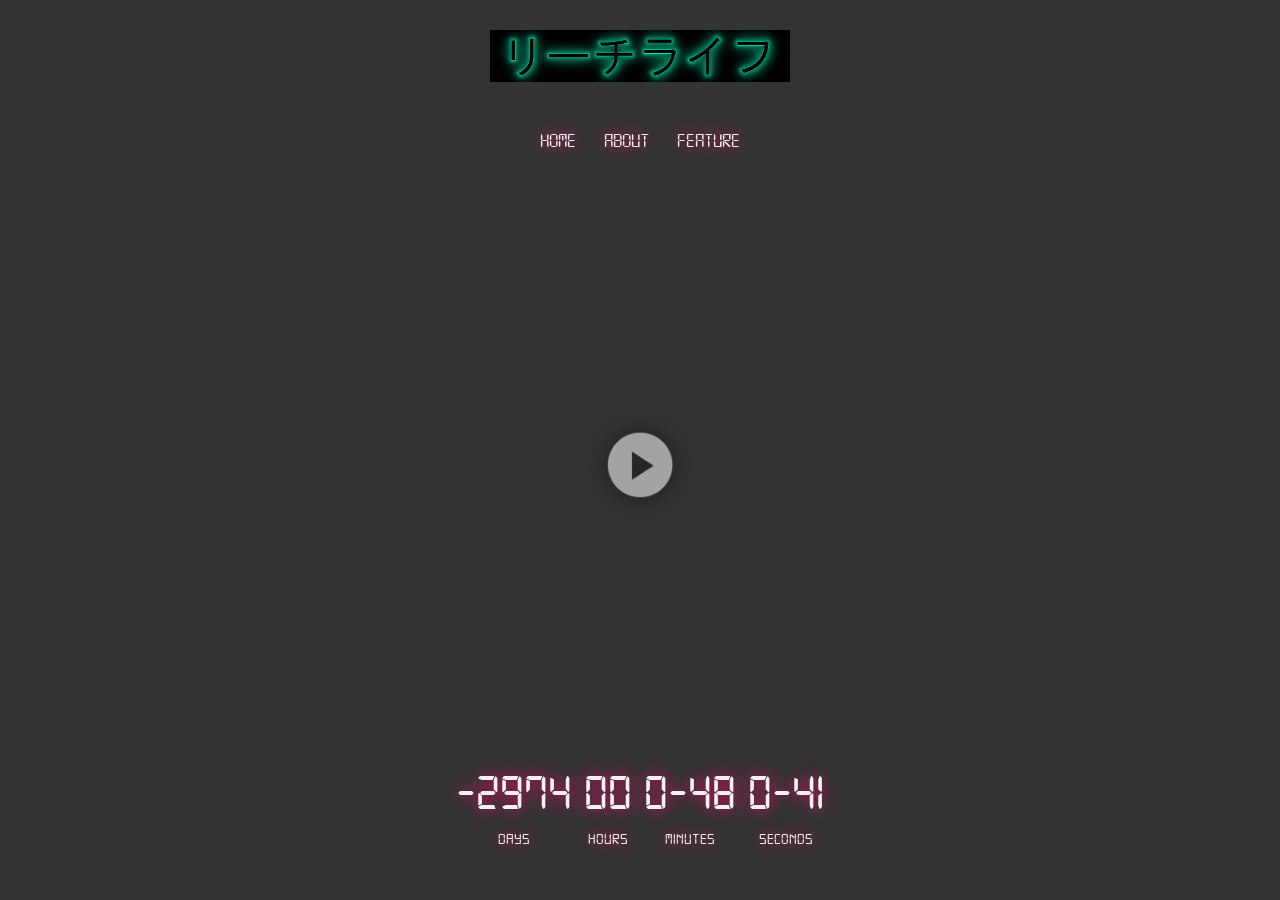
==== commit 1a342c54: "Added new files for new website" ====
--- a/index.html
+++ b/index.html
@@ -1,151 +1,159 @@
-<!DOCTYPE html>
-<html class="no-js" lang="en">
-<head>
- <title> Leech Life </title>
-    <!--- basic page needs
-    ================================================== -->
-    <meta charset="utf-8">
- 
-    <meta name="description" content="">
-    <meta name="author" content="">
+<html>
+<head> 
+    <title> Leech Life - live music is cool</title>
+    <link rel="icon" type="image/x-icon" href="favicon.ico" />
+    <link href="https://fonts.googleapis.com/css?family=Open+Sans" rel="stylesheet">
+    <link rel="stylesheet" href="style.css">
+ </head>
+ <div class="bg-img"></div>
+    <body>
+        <!--<div class="bg-img"></div>-->
+        
+        <div id="logo">
+            <img src="logo.gif" />
+        </div>
+        <div class="navbar">
+            <ul>
+                <li><a id="homelink">Home</a></li>
+                <li><a id="aboutlink">About</a></li>
+                <li><a id="featurelink">Feature</a></li>
+            </ul>
+        </div>
+        <div id="content">
+            <div id="video-container">
+                <div id="play-video">
+                    <button onClick="showVideo();">
+                        <img src="playbutton.png" />
+                    </button>
+                </div>
+                <div id="video">
+                    <button onclick="closeVideo();"><img src="close.png" /></button>
+                    <div id="ytvideo">    
+                    </div>
+                </div>
+            </div>
+            <div id="about">
+                <h2>Revolutionizing Live Music</h2>
+                <p>Leech Life is a web show that features and is exclusive to live performances from budding and underground musicians all around the world. <br> We believe that today's media doesn't do justice to the art of performance and we plan to change that. <br>From lucky coincidences to improv, when an artist is in the zone and gets carried away doing their own thing, magical things happen. <br>Musicians don't have the platform to do that anymore (unless they're topping charts and selling out arenas, of course). <br>This is a place for the ones on the come up and a place for people to discover them.</p>
+            </div>
+            <div id="feature">
+                <h2>Get Featured</h2>
+                <p>Send your demo along with your social media links to <u>
+                    admin@leeechlife.com</u> to get a segment or maybe even a whole episode!</p>
+            </div>
+            
+        </div>
+        <table class="count-down-container" cellpadding="5px"> 
+            <tr class= "info" >
+                <td id= "days"></td>
+                <td id= "hrs"></td>
+                <td id= "min"></td>
+                <td id= "sec"></td>
+            </tr>
+            <tr>
+                <td>Days</td>
+                <td>Hours</td>
+                <td>Minutes</td>
+                <td>Seconds</td>
+            </tr>
+        </table>
+        
+        
+        <script type="text/javascript" async>
+            var player;
+            function onYouTubePlayerAPIReady() {
+                player = new YT.Player('ytvideo', {
+                    videoId: 'AQX5ym41gKI'
+                });
+            }
+        </script>
+        <script type = "text/javascript">
+            
+            function countDown()
+            {
+                var today= new Date();
+                var eventDate = new Date("October 15,2018 00:00:00");
+                
+                var currentTime = today.getTime();
+                var eventTime = eventDate.getTime()
+                
+                var remtTime = eventTime - currentTime;
+                
+                var sec = Math.floor(remtTime/1000);
+                var min = Math.floor (sec/60);
+                var hrs = Math.floor (min/60);
+                var days = Math.floor (hrs/24);
+                
+                
+                sec %= 60;
+                min %= 60;
+                hrs %= 24;
+                
+                hrs = (hrs<10) ? "0"+hrs : hrs;
+                min = (min<10) ? "0"+min : min;
+                sec = (sec<10) ? "0"+sec : sec;
+                
+                document.getElementById("days").innerHTML = days ;
+                document.getElementById("hrs").innerHTML = hrs ;
+                document.getElementById("min").innerHTML = min ;
+                document.getElementById("sec").innerHTML = sec ;
+            
+             setTimeout (countDown, 1000); 
+            }
+            countDown();
+            
+            
+            var tag = document.createElement('script');
+            tag.src = "https://www.youtube.com/player_api";
+            var firstScriptTag = document.getElementsByTagName('script')[0];
+            firstScriptTag.parentNode.insertBefore(tag, firstScriptTag);
 
-    <!-- mobile specific metas
-    ================================================== -->
-    <meta name="viewport" content="width=device-width, initial-scale=1">
-
-    <!-- CSS
-    ================================================== -->
-    <link rel="stylesheet" href="css/base.css">
-    <link rel="stylesheet" href="css/vendor.css">
-    <link rel="stylesheet" href="css/main.css">
-
-    <!-- script
-    ================================================== -->
-    <script src="js/modernizr.js"></script>
-    <script src="js/pace.min.js"></script>
-
-
-
-    
-</head> 
-
-<body>
-
-    <!-- home
-    ================================================== -->
-    <main class="s-home s-home--static">
-
-        <div class="overlay"></div>
-
-        <div class="home-content">
-
-            <div class="home-logo">
-                <a href="index.html">
-                    <img src="images/logo.gif" alt="Homepage">
-                </a>
-            </div>
-
-            <div class="row home-content__main">
-
-                <div class="col-eight home-content__text pull-right">
-                    <h3>Welcome to Leech Life</h3>
-
-                    <h1>
-                    Revolutionizing <br>
-                    Live <br> Music.
-                    </h1>
- 
-                    <p>
-                 Leech Life is a web show that features and is exclusive to live performances from budding and underground musicians all around the world. We believe that today's media doesn't do justice to the art of performance and we plan to change that. From lucky coincidences to improv, when an artist is in the zone and gets carried away doing their own thing, magical things happen. Musicians don't have the platform to do that anymore (unless they're topping charts and selling out arenas, of course). This is a place for the ones on the come up and a place for people to discover them.
-
-                    </p>
-
-                    <div class="home-content__subscribe">
-                        
-                    </div>
-                </div>  <!-- end home-content__text -->
-
-                <div class="col-four home-content__counter">
-                    <h3>Site Launches in</h3>
-
-                    <div class="home-content__clock">
-                        <div class="top">
-                            <div class="time days">
-                                325
-                                <span>Days</span>
-                            </div>
-                        </div>    
-                        <div class="time hours">
-                            09
-                            <span>H</span>
-                        </div>
-                        <div class="time minutes">
-                            54
-                            <span>M</span>
-                        </div>
-                        <div class="time seconds">
-                            30
-                            <span>S</span>
-                        </div>
-                    </div>  <!-- end home-content__clock -->
-                </div>  <!-- end home-content__counter -->
-
-            </div>  <!-- end home-content__main -->
-
-            <ul class="home-social">
-                <li>
-                <a href="https://www.facebook.com/Leech-Life-Music-225898601422349/"><i class="fab fa-facebook-f" aria-hidden="true"></i><span>Facebook</span></a>
-                </li>
-                
-                <li>
-                <a href="https://www.instagram.com/leechlifemusic/?hl=en"><i class="fab fa-instagram" aria-hidden="true"></i><span>Instagram</span></a>
-                </li>
-               <li>
-                            <a href="#0"><i class="fab fa-twitter" aria-hidden="true"></i>
-                            <span>Twiiter</span></a>
-                        </li>
-<li>
-                            <a href="#0"><i class="fab fa-dribbble" aria-hidden="true"></i>
-                            <span>Dribbble</span></a>
-                        </li>
-  
-            </ul> <!-- end home-social --> 
-
-            <div class="row home-copyright">
-                
-                <span>Design by <a href="https://www.styleshout.com/">styleshout</a></span>
-            </div> <!-- end home-copyright -->
-            <div class="home-content__line"></div>
-
-        </div> <!-- end home-content -->
-
-    </main> <!-- end s-home -->
-
-    <!-- info
-    ================================================== -->
-    
-
-
-    <!-- preloader
-    ================================================== -->
-    <div id="preloader">
-        <div id="loader">
-            <div class="line-scale-pulse-out">
-                <div></div>
-                <div></div>
-                <div></div>
-                <div></div>
-                <div></div>
-            </div>
-        </div>
-    </div>
-
-    <!-- Java Script
-    ================================================== -->
-    <script src="js/jquery-3.2.1.min.js"></script>
-    <script src="js/plugins.js"></script>
-    <script src="js/main.js"></script>
-
-</body>
-
-</html>+            
+            function closeVideo() {
+                $('#video').fadeOut();
+                $('#play-video').fadeIn();
+                player.pauseVideo();
+                $('.count-down-container').fadeIn();
+                $('#logo').fadeIn();
+            }
+            function showVideo() {
+                $('#video').fadeIn();
+                $('#play-video').fadeOut();
+                player.playVideo();
+                $('.count-down-container').fadeOut();
+                $('#logo').fadeOut();
+            }
+            
+        </script>
+      
+        <script src="https://code.jquery.com/jquery-3.3.1.min.js" integrity="sha256-FgpCb/KJQlLNfOu91ta32o/NMZxltwRo8QtmkMRdAu8=" crossorigin="anonymous"></script>
+        <script>
+            $(document).ready(function() {
+                $('#video').hide();
+            });
+            $('#homelink').click(function() {
+                $('#content').animate({
+                    scrollTop: 0
+                }, 500);
+            });
+            $('#aboutlink').click(function() {
+                var offset = $('#video-container').height();
+                $('#content').animate({
+                    scrollTop: offset
+                }, 500);
+            });
+            $('#featurelink').click(function() {
+                var offset = $('#about').height() + $('#video-container').height();
+                console.log(offset);
+                $('#content').animate({
+                    scrollTop: offset
+                }, 500);
+            });
+            $(document).keyup(function(e) {
+                if(e.which == 27){
+                    closeVideo();
+                }
+            });
+        </script>
+    </body>
+    </html>
--- a/style.css
+++ b/style.css
@@ -0,0 +1,203 @@
+@font-face
+{
+    font-family: Digit; 
+    src: url('digital.ttf');
+    
+}
+@font-face
+{
+    font-family: Jura;
+    src: url(Jura-Regular.ttf);
+    
+}
+
+body { background:url(hero-bg.gif);background-size: cover; background-repeat: no-repeat; background-position: center center; background-attachment:fixed; }
+/* The navigation bar */
+#logo {
+    position: fixed; /* Set the navbar to fixed position */
+    top: 30px; /* Position the navbar at the top of the page */
+    width: 300px;
+    left: 50%;
+    transform: translate(-50%, 0);
+}
+
+.bg-img{
+    content: '';
+	position: absolute;
+	top: 0;
+	right: 0;
+	bottom: 0;
+	left: 0;
+	background-image: linear-gradient(to bottom right,#000000,#000000);
+	opacity: .8; 
+  }
+
+#logo img {
+    width: 100%;
+}
+.navbar {
+    
+    overflow: hidden;
+    margin-left: auto;
+    margin-right: auto;
+    position: fixed; /* Set the navbar to fixed position */
+    top: 100px; /* Position the navbar at the top of the page */
+    left: 50%;
+    transform: translate(-50%, 0);
+}
+
+.navbar ul {
+    display: inline-flex;
+    padding: 0;
+    list-style-type: none;
+}
+
+.navbar ul li {
+    padding: 0;
+    padding-bottom: 5px;
+}
+
+.navbar ul li:hover {
+    border-bottom: 2px solid #f2f2f2;
+}
+
+/* Links inside the navbar */
+.navbar ul li a {
+    text-shadow: 0 0 15px #FF0074;
+    font-family: 'Digit';
+    font-size: 20px;
+    display: block;
+    display: inline-block;
+    color: #f2f2f2;
+    text-align: center;
+    padding: 14px 14px;
+    text-decoration: none;
+    cursor: pointer;
+}
+
+/* Change background on mouse-over */
+.navbar a:hover {
+    text-decoration: none;
+}
+
+.count-down-container
+{
+    position: fixed;
+    text-shadow: 0 0 15px #FF0074;
+    bottom: 0px;
+    left: 50%;
+    transform: translate(-50%,-50%);
+    text-align: center;
+    padding: : 12px;
+    color: #f2f2f2;
+    font-family: 'Digit';
+    animation: flicker 3s linear infinite;
+	}
+
+
+@keyframes flicker {
+	0%, 19.999%, 22%, 62.999%, 64%, 64.999%, 70%, 100% {
+		opacity: .99;
+		text-shadow: -1px -1px 0 $outline, 1px -1px 0 $outline, -1px 1px 0 $outline, 1px 1px 0 $outline, 0 -2px 8px, 0 0 2px, 0 0 5px #ff7e00, 0 0 15px #ff4444, 0 0 2px #ff7e00, 0 2px 3px #000;
+	}
+	20%, 21.999%, 63%, 63.999%, 65%, 69.999% {
+		opacity: 0.4;
+		text-shadow: none;
+	}
+}
+    
+    
+
+
+.info
+{ 
+    font-family: 'Digit';
+    font-size: 50px; 
+    color: #f2f2f2;
+}
+
+#content {
+    position: fixed;
+    top:180px;
+    left: 30px;
+    right: 30px;
+    bottom: 150px;
+    overflow-y: scroll;
+    overflow-x: hidden;
+    font-family: 'Jura';
+    color: #f2f2f2;
+    text-shadow: 0 0 15px #FF0074;
+}
+
+#content>div {
+    position: absolute;
+    height: 100%;
+    width: 80%;
+    display: flex;
+    flex-direction: column;
+    justify-content: center;
+    margin-left: 10%;
+}
+
+#about {
+    top: 100%;
+}
+
+#feature {
+    top: 200%;
+}
+
+#play-video button{
+    display: block;
+    background-color: transparent;
+    border: none;
+    cursor: pointer;
+    height: 100px;
+    width: 100px;
+    margin: 60px auto;
+    padding: 0;
+}
+#play-video button img {
+    height: 100%;
+    width: 100%;
+    padding: 0;
+}
+#play-video button:focus {
+    outline: none;
+}
+
+#video {
+    position:fixed; 
+    top:0; 
+    left:0; 
+    width:100%; 
+    height:100%; 
+}
+
+#ytvideo {
+    position: absolute;
+    top:100px;
+    left:100px;
+    right:100px;
+    bottom: 100px;
+    width: calc(100% - 200px);
+    height: calc(100% - 200px);
+    z-index: 1000;
+}
+
+
+#video>button {
+    position: fixed;
+    top:20px;
+    right: 20px;
+    color: #f2f2f2;
+    background-color: transparent;
+    outline: none;
+    border: none;
+}
+
+p { 
+    word-spacing: 7px;
+    font-size: 20;
+    letter-spacing: 2px;
+}
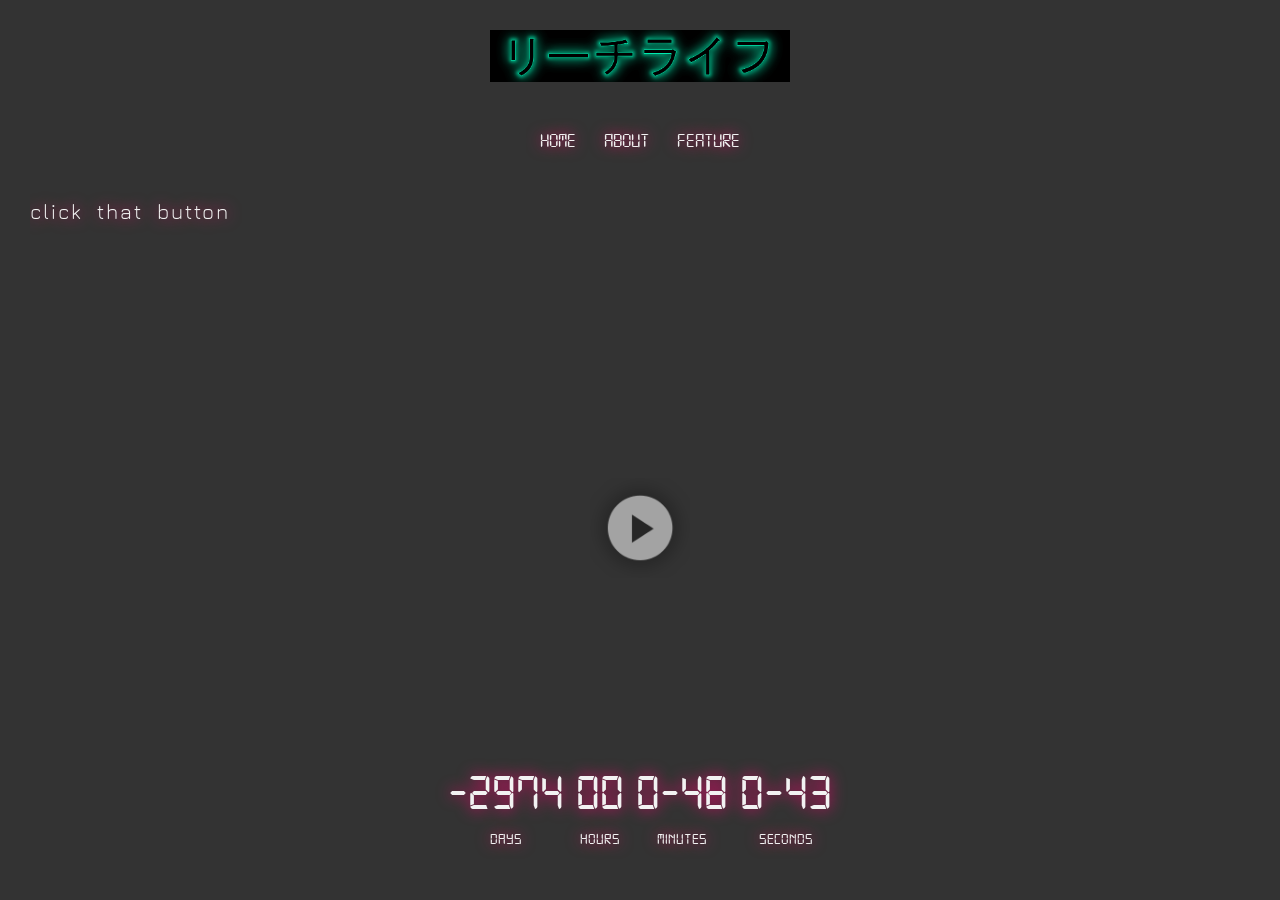
==== commit 09a4a081: "h" ====
--- a/index.html
+++ b/index.html
@@ -20,7 +20,7 @@
             </ul>
         </div>
         <div id="content">
-            <div id="video-container">
+        <p> click that button </p>    <div id="video-container">
                 <div id="play-video">
                     <button onClick="showVideo();">
                         <img src="playbutton.png" />
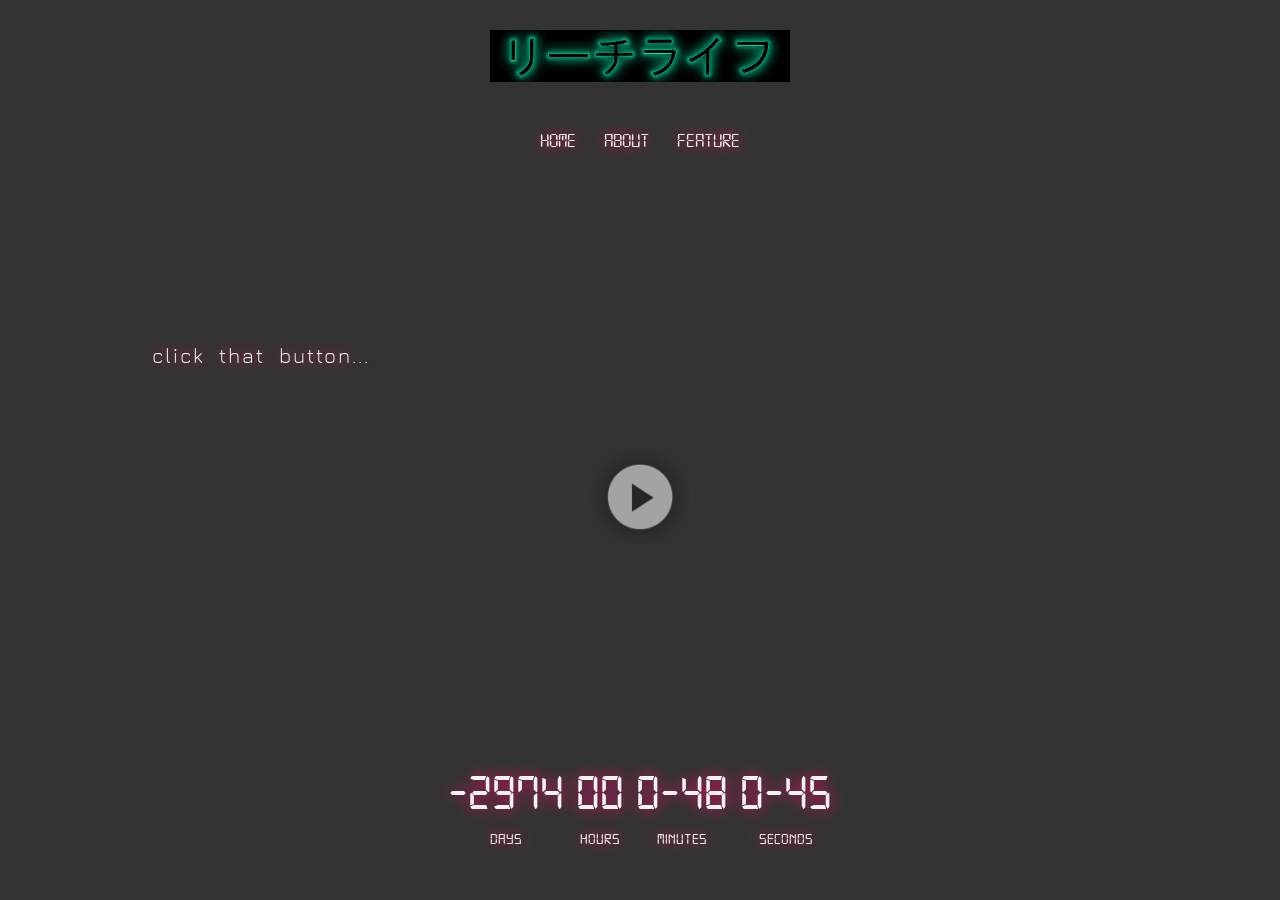
==== commit caf5f884: "butt" ====
--- a/index.html
+++ b/index.html
@@ -20,8 +20,8 @@
             </ul>
         </div>
         <div id="content">
-        <p> click that button </p>    <div id="video-container">
-                <div id="play-video">
+          <div id="video-container">
+    <p> click that button...</p>              <div id="play-video">
                     <button onClick="showVideo();">
                         <img src="playbutton.png" />
                     </button>
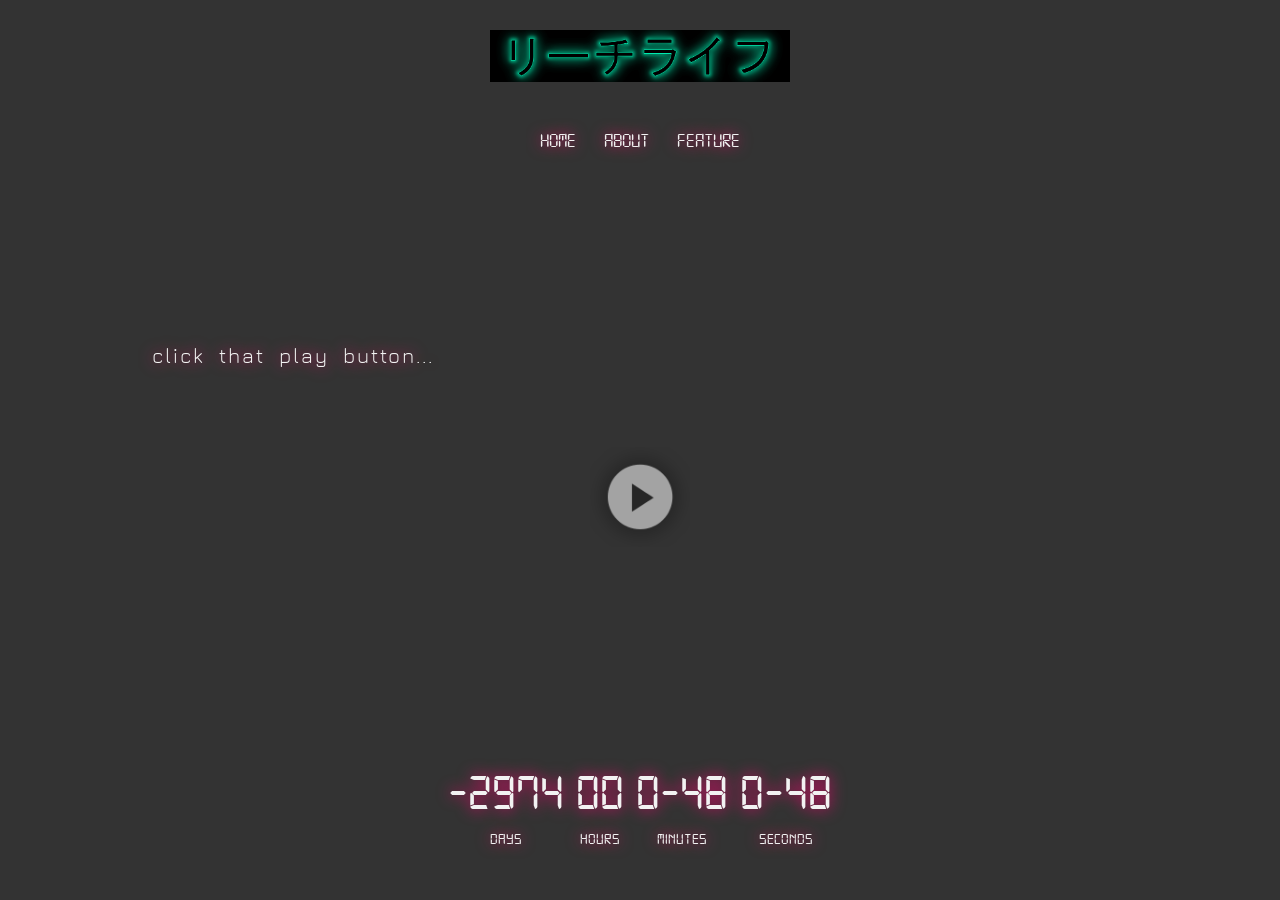
==== commit f9d6c715: "play" ====
--- a/index.html
+++ b/index.html
@@ -21,7 +21,7 @@
         </div>
         <div id="content">
           <div id="video-container">
-    <p> click that button...</p>              <div id="play-video">
+    <p> click that play button...</p>              <div id="play-video">
                     <button onClick="showVideo();">
                         <img src="playbutton.png" />
                     </button>
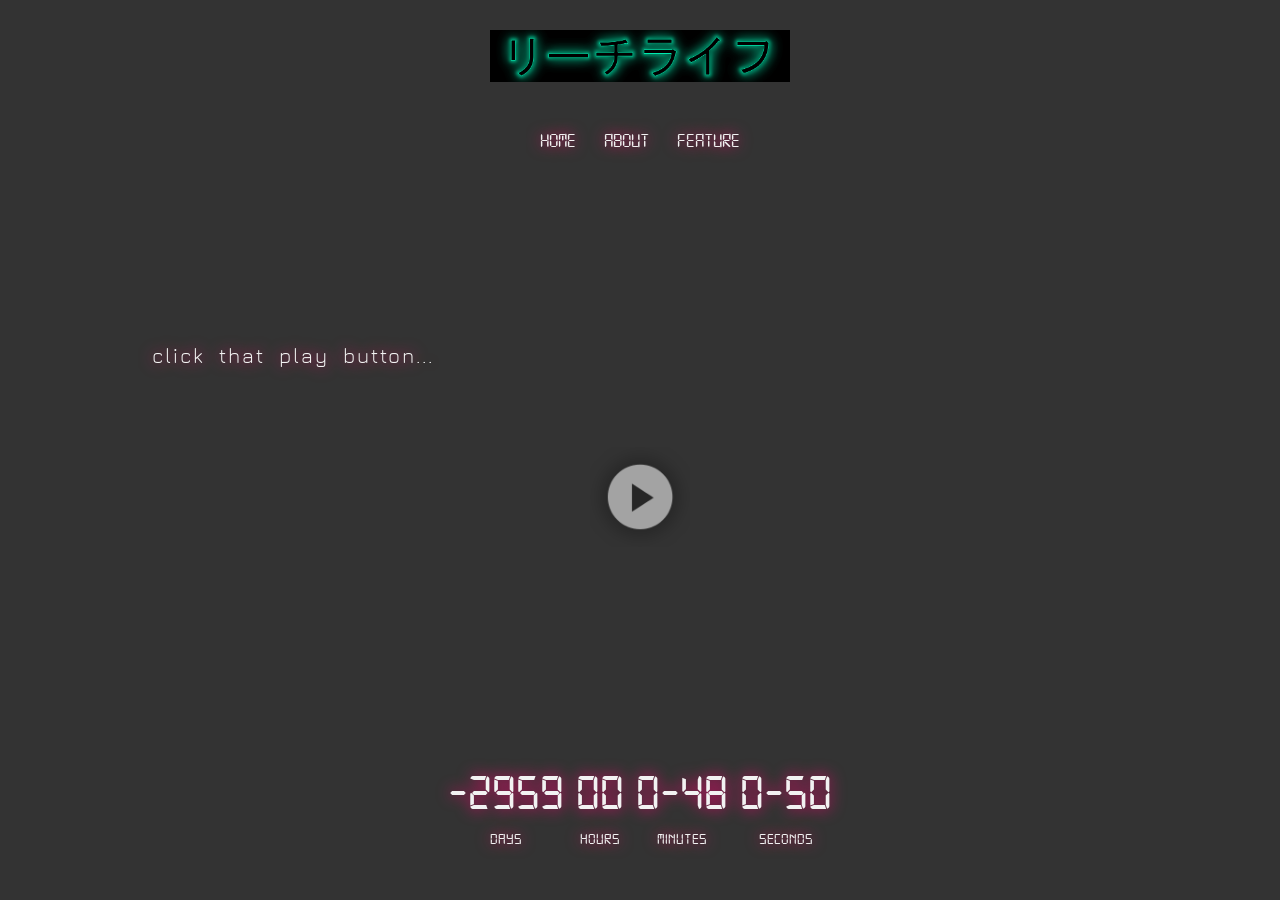
==== commit e0a0b01b: "ty" ====
--- a/index.html
+++ b/index.html
@@ -72,7 +72,7 @@
             function countDown()
             {
                 var today= new Date();
-                var eventDate = new Date("October 15,2018 00:00:00");
+                var eventDate = new Date("October 30,2018 00:00:00");
                 
                 var currentTime = today.getTime();
                 var eventTime = eventDate.getTime()
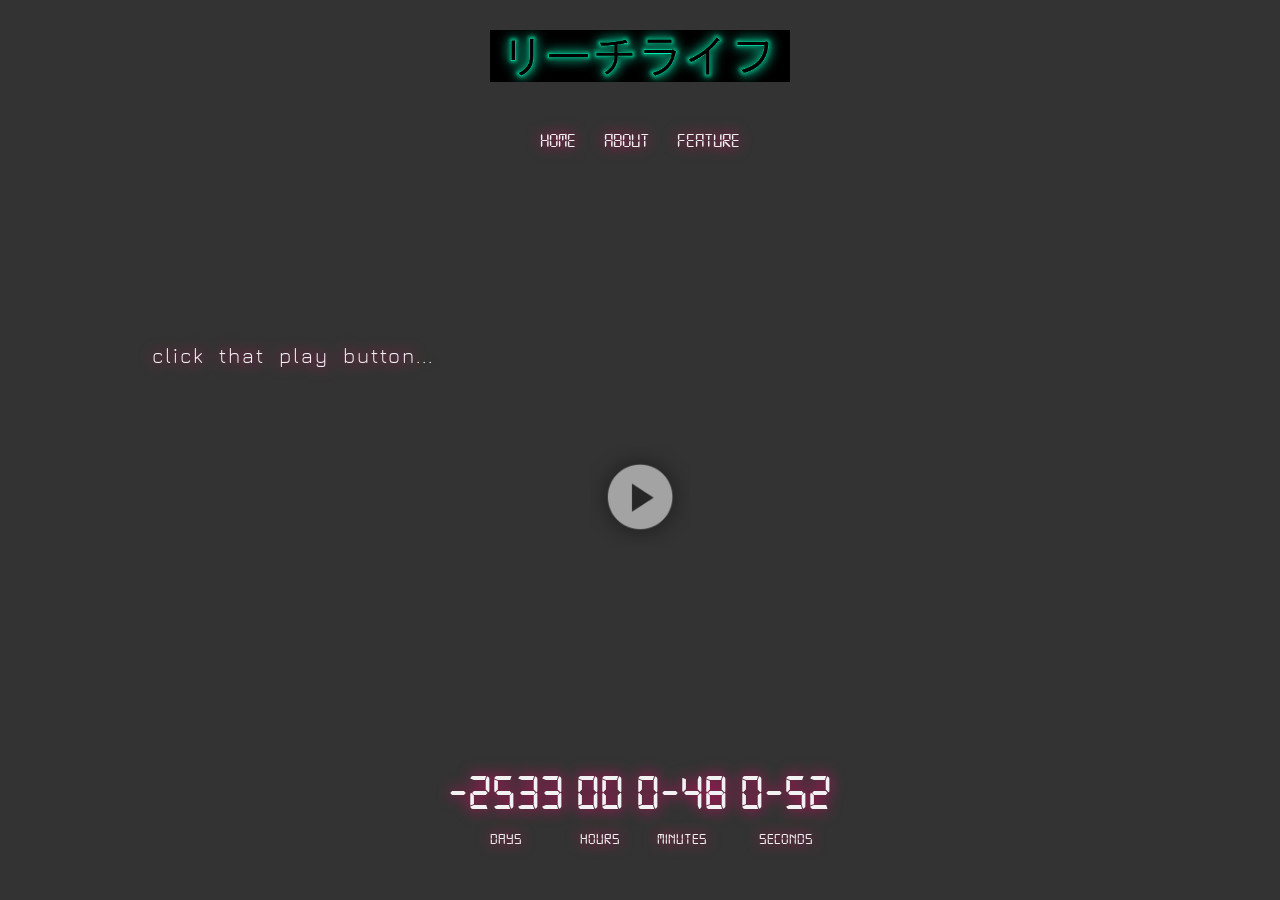
==== commit f46c79c1: "Update index.html" ====
--- a/index.html
+++ b/index.html
@@ -72,7 +72,7 @@
             function countDown()
             {
                 var today= new Date();
-                var eventDate = new Date("October 30,2018 00:00:00");
+                var eventDate = new Date("December 30,2019 00:00:00");
                 
                 var currentTime = today.getTime();
                 var eventTime = eventDate.getTime()
@@ -156,4 +156,4 @@
             });
         </script>
     </body>
-    </html>+    </html>
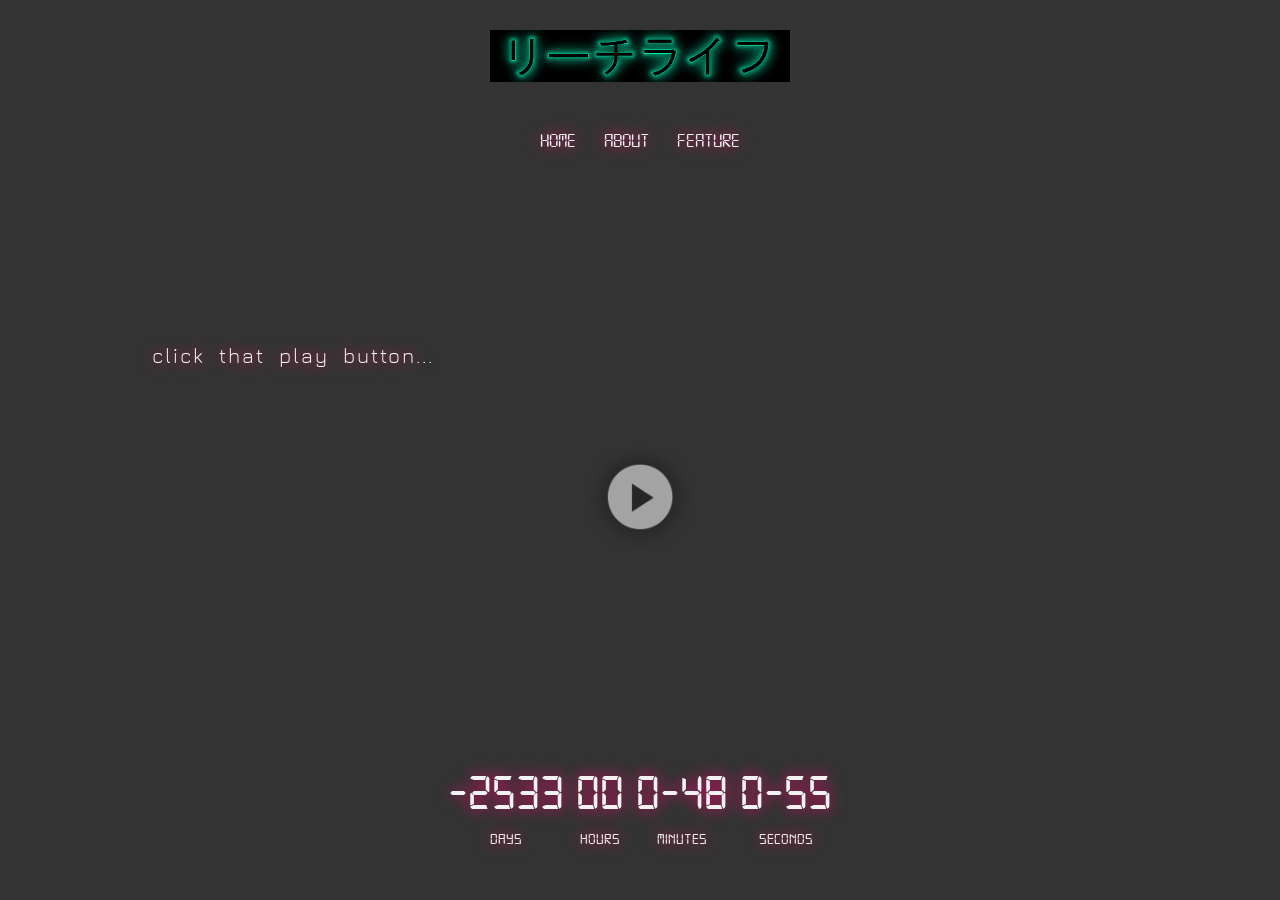
==== commit ecd00891: "updaaaate ;lol" ====
--- a/index.html
+++ b/index.html
@@ -38,7 +38,7 @@
             </div>
             <div id="feature">
                 <h2>Get Featured</h2>
-                <p>Send your demo along with your social media links to <u>
+                <p>We are currently still in the development phase and are not accepting any demos. But once we launch you may send your demo along with your social media links to <u>
                     admin@leeechlife.com</u> to get a segment or maybe even a whole episode!</p>
             </div>
             
